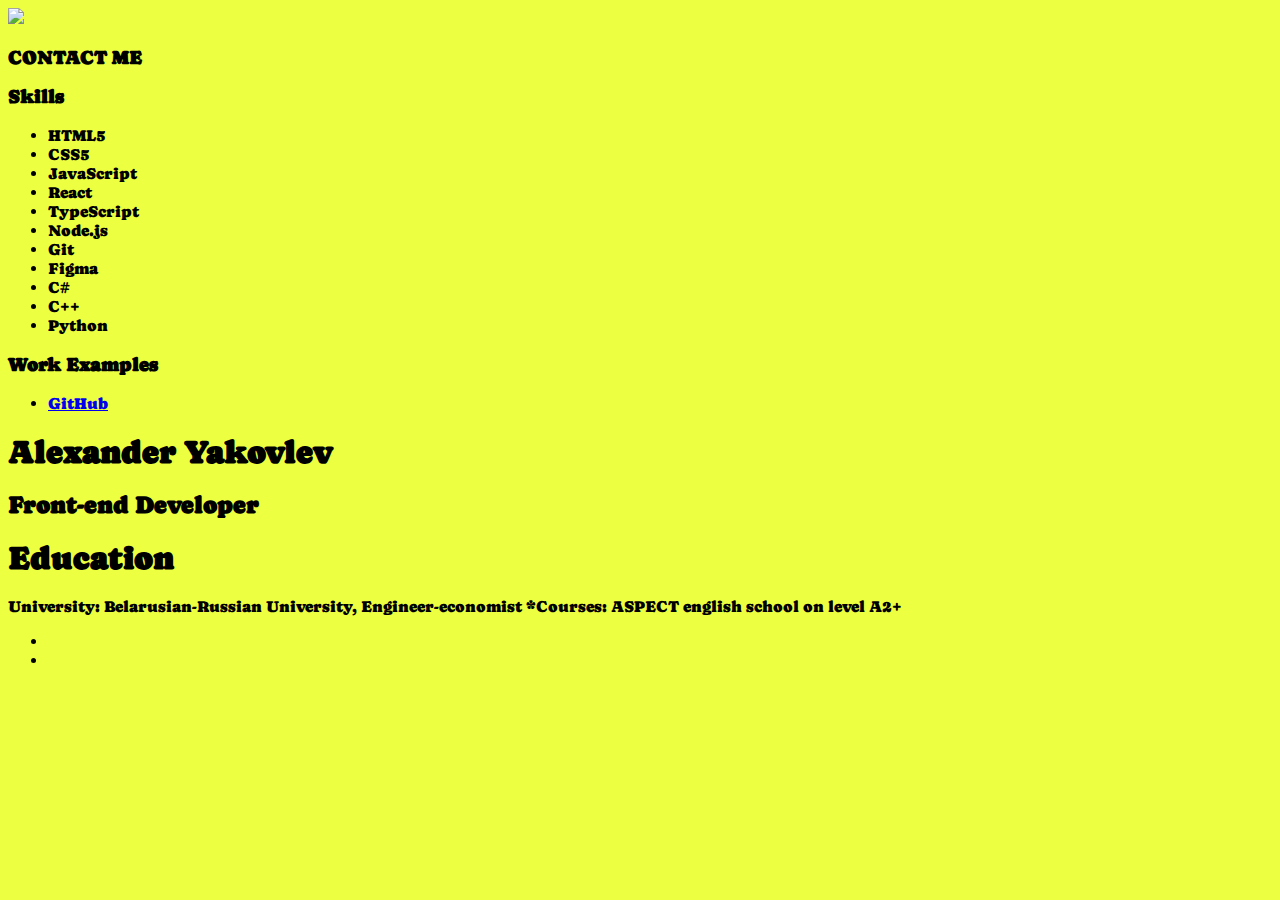
==== index.html @ 586f5314 "feat: add html structures" ====
<!DOCTYPE html>
<html lang="en">
<head>
    <meta charset="UTF-8">
    <meta name="viewport" content="width=device-width, initial-scale=1.0">
    <link rel="preconnect" href="https://fonts.googleapis.com">
    <link rel="preconnect" href="https://fonts.gstatic.com" crossorigin>
    <link href="https://fonts.googleapis.com/css2?family=Caprasimo&display=swap" rel="stylesheet">
    <link rel="stylesheet" href="style.css">
    <link rel="stylesheet" href="https://use.fontawesome.com/releases/v5.6.1/css/all.css"
    integrity="sha384-gfdkjb5BdAXd+lj+gudLWI+BXq4IuLW5IT+brZEZsLFm++aCMlF1V92rMkPaX4PP" crossorigin="anonymous" />
    <title>CV</title>
</head>
<body>
    <div class="main">
        <div class="leftblock">
            <img src="https://avatars.githubusercontent.com/u/90922864?v=4">
            <h3>CONTACT ME</h3>
            <div class="underlined"></div>
            <ul class="discord"></ul>
            <ul class="phone"></ul>
            <h3>Skills</h3>
            <div class="underlined"></div>
            <ul>
                <li>HTML5</li>
                <li>CSS5</li>
                <li>JavaScript</li>
                <li>React</li>
                <li>TypeScript</li>
                <li>Node.js</li>
                <li>Git</li>
                <li>Figma</li>
                <li>C#</li>
                <li>C++</li>
                <li>Python</li>
            </ul>
            <h3>Work Examples</h3>
            <div class="underlined"></div>
            <nav class="examples">
                <ul><li>
                    <a href="https://github.com/hutman2083">GitHub</a>
                </li></ul>
            </nav>
        </div>
        <div class="rightblock">
            <h1>Alexander Yakovlev</h1>
            <h2>Front-end Developer</h2>
            <div class = "underlined1"></div>
            <h1>Education</h1>
            <div class = "underlined1"></div>
            <div class="educ">University: Belarusian-Russian University, Engineer-economist *Courses: ASPECT english school on level A2+</div>
        </div>
        <footer class="footer">
            <nav class="footer_nav">
                <ul class="footer_nav_list">
                    <li class="github-link"><a href="https://github.com/hutman2083"><i class="fab fa-github"></i></a></li>
                    <li class="courses"><a href ="https://rs.school/js/"><i class="fab fa-js"></i></a></li>
                </ul>
            </nav>
        </footer>
    </div>
</body>
</html>
---- style.css ----
*{
    background-color: rgb(236, 255, 65);
    font-family: 'Caprasimo', cursive;
}
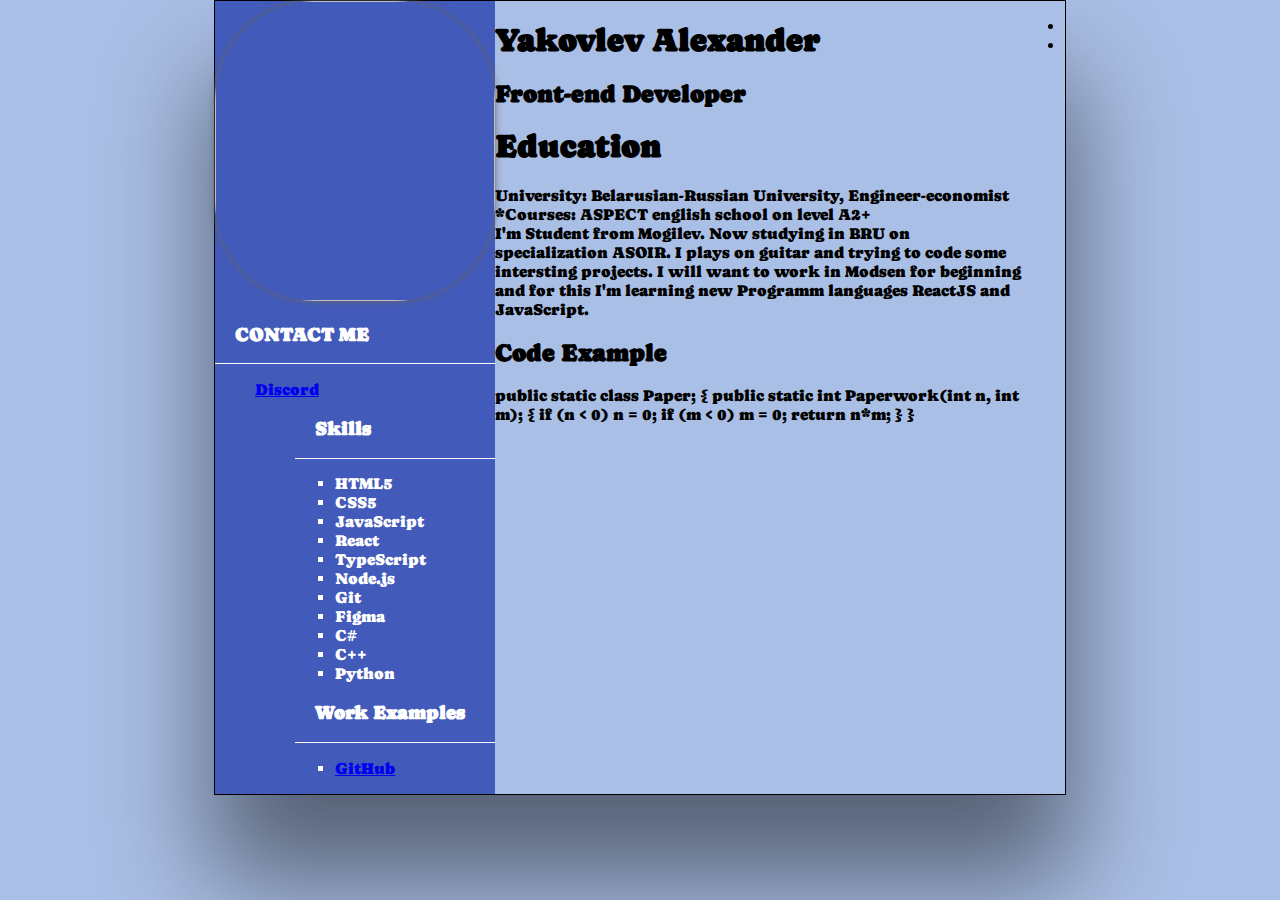
==== commit 1a59acbf: "feat: add structures for html and some style" ====
--- a/index.html
+++ b/index.html
@@ -1,3 +1,4 @@
+
 <!DOCTYPE html>
 <html lang="en">
 <head>
@@ -17,7 +18,7 @@
             <img src="https://avatars.githubusercontent.com/u/90922864?v=4">
             <h3>CONTACT ME</h3>
             <div class="underlined"></div>
-            <ul class="discord"></ul>
+            <ul class="discord"><a href="https://discordapp.com/users/397811096989466626/">Discord</a><ul>
             <ul class="phone"></ul>
             <h3>Skills</h3>
             <div class="underlined"></div>
@@ -41,14 +42,30 @@
                     <a href="https://github.com/hutman2083">GitHub</a>
                 </li></ul>
             </nav>
+            <div class="rs"></div>
         </div>
         <div class="rightblock">
-            <h1>Alexander Yakovlev</h1>
+            <header class="header">
+                <h1>Yakovlev Alexander</h1>
+            </header>
             <h2>Front-end Developer</h2>
             <div class = "underlined1"></div>
             <h1>Education</h1>
             <div class = "underlined1"></div>
             <div class="educ">University: Belarusian-Russian University, Engineer-economist *Courses: ASPECT english school on level A2+</div>
+            <div class="about">I'm Student from Mogilev. Now studying in BRU on specialization ASOIR. I plays on guitar and trying to code some intersting projects. I will want to work in Modsen for beginning and for this I'm learning new Programm languages ReactJS and JavaScript.</div>
+            <h2>Code Example</h2>
+            <div class="code">
+                public static class Paper;
+                {
+                  public static int Paperwork(int n, int m);
+                  {
+                    if (n < 0) n = 0;
+                    if (m < 0) m = 0;
+                    return n*m;
+                  }
+                }
+            </div>
         </div>
         <footer class="footer">
             <nav class="footer_nav">
--- a/style.css
+++ b/style.css
@@ -1,5 +1,48 @@
-*{
-    background-color: rgb(236, 255, 65);
+body{
+    background-color: rgba(139, 167, 220, 0.729);
     font-family: 'Caprasimo', cursive;
+    margin: 0 auto;
 }
 
+.main{
+    max-width: 850px;
+    border: solid 1px black;
+    box-shadow: 1px 81px 100px 5px rgba(0,0,0,0.49);
+    margin: auto;
+    display: flex;
+}
+
+.leftblock{
+    background-color: rgb(66, 90, 186);
+    color: #fff;
+}
+
+img{
+    width: 280px;
+    height: 300px;
+    border-radius: 100px; 
+    box-shadow: 0 0 7px #666;
+}
+
+h3{
+    padding-left: 20px;
+}
+
+.underlined{
+    width: 100%;
+    height: 0.05rem;
+    margin-top: 0.5rem;
+    margin-bottom: 1rem;
+    background-color: white;
+}
+
+.discord{
+    
+}
+
+
+
+
+
+
+
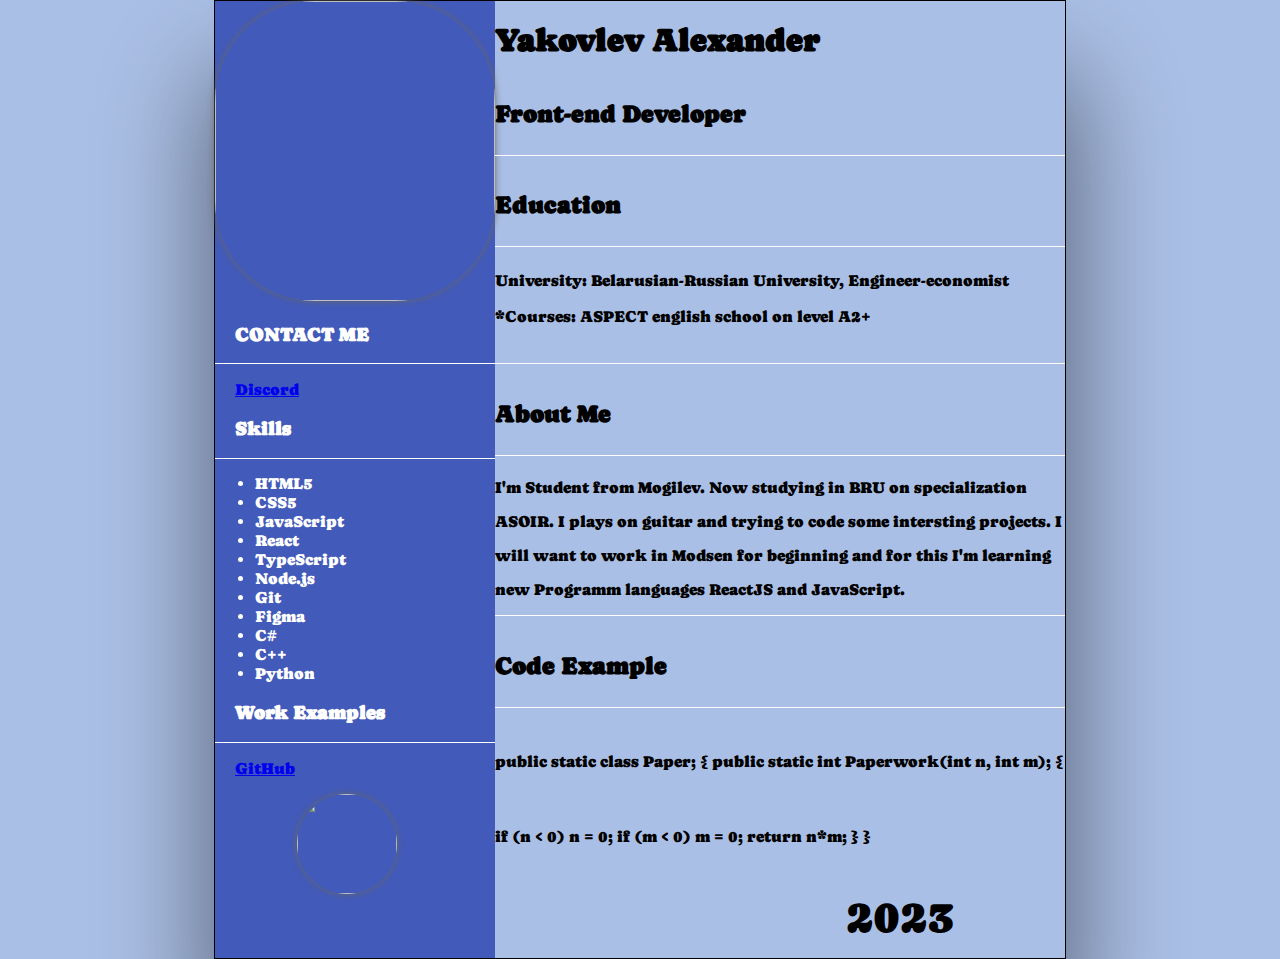
==== commit b3dccbf7: "feat: add html class and style" ====
--- a/index.html
+++ b/index.html
@@ -15,11 +15,10 @@
 <body>
     <div class="main">
         <div class="leftblock">
-            <img src="https://avatars.githubusercontent.com/u/90922864?v=4">
+            <img src="https://avatars.githubusercontent.com/u/90922864?v=4" alt="">
             <h3>CONTACT ME</h3>
             <div class="underlined"></div>
-            <ul class="discord"><a href="https://discordapp.com/users/397811096989466626/">Discord</a><ul>
-            <ul class="phone"></ul>
+            <ul class="discord"><a href="https://discordapp.com/users/397811096989466626/">Discord</a></ul>
             <h3>Skills</h3>
             <div class="underlined"></div>
             <ul>
@@ -38,11 +37,11 @@
             <h3>Work Examples</h3>
             <div class="underlined"></div>
             <nav class="examples">
-                <ul><li>
+                <ul><li class="git">
                     <a href="https://github.com/hutman2083">GitHub</a>
                 </li></ul>
             </nav>
-            <div class="rs"></div>
+            <div class="rs"><img src="https://rs.school/images/rs_school_js.svg" class="rsschool" alt=""></div>
         </div>
         <div class="rightblock">
             <header class="header">
@@ -50,11 +49,16 @@
             </header>
             <h2>Front-end Developer</h2>
             <div class = "underlined1"></div>
-            <h1>Education</h1>
+            <h2>Education</h2>
             <div class = "underlined1"></div>
             <div class="educ">University: Belarusian-Russian University, Engineer-economist *Courses: ASPECT english school on level A2+</div>
+            <div class = "underlined1"></div>
+            <h2>About Me</h2>
+            <div class = "underlined1"></div>
             <div class="about">I'm Student from Mogilev. Now studying in BRU on specialization ASOIR. I plays on guitar and trying to code some intersting projects. I will want to work in Modsen for beginning and for this I'm learning new Programm languages ReactJS and JavaScript.</div>
+            <div class = "underlined1"></div>
             <h2>Code Example</h2>
+            <div class = "underlined1"></div>
             <div class="code">
                 public static class Paper;
                 {
@@ -62,19 +66,21 @@
                   {
                     if (n < 0) n = 0;
                     if (m < 0) m = 0;
+
                     return n*m;
                   }
                 }
             </div>
-        </div>
         <footer class="footer">
             <nav class="footer_nav">
                 <ul class="footer_nav_list">
                     <li class="github-link"><a href="https://github.com/hutman2083"><i class="fab fa-github"></i></a></li>
                     <li class="courses"><a href ="https://rs.school/js/"><i class="fab fa-js"></i></a></li>
+                    <li class="year">2023</li>
                 </ul>
             </nav>
         </footer>
+        </div>
     </div>
 </body>
 </html>--- a/style.css
+++ b/style.css
@@ -37,12 +37,62 @@
 }
 
 .discord{
-    
+    padding-left: 20px;
 }
 
+.git{
+    list-style-type: none;
+}
 
+.examples{
+    margin-left: -20px;
+}
 
+.rsschool {
+    width: 100px;
+    height: 100px;
+    margin-left: 82px;
+}
 
+.underlined1{
+    width: 100%;
+    height: 0.05rem;
+    margin-top: 0.5rem;
+    margin-bottom: 1rem;
+    background-color: white;
+}
 
+.rightblock{
+    display: flex;
+    flex-direction: column;
+}
 
+.educ{
+    line-height: 9.5mm;
+    padding-bottom: 20px;
+}
 
+.about{
+    line-height: 9mm;
+}
+
+.code{
+    line-height: 2cm;
+}
+
+.footer_nav_list{
+    list-style-type: none;
+    display: flex;
+    justify-content: center;
+    align-items: center;
+    flex-wrap: nowrap;
+    grid-gap: 100px;
+}
+
+.fab{
+    font-size: 45px;
+}
+
+.year{
+    font-size: 45px;
+}
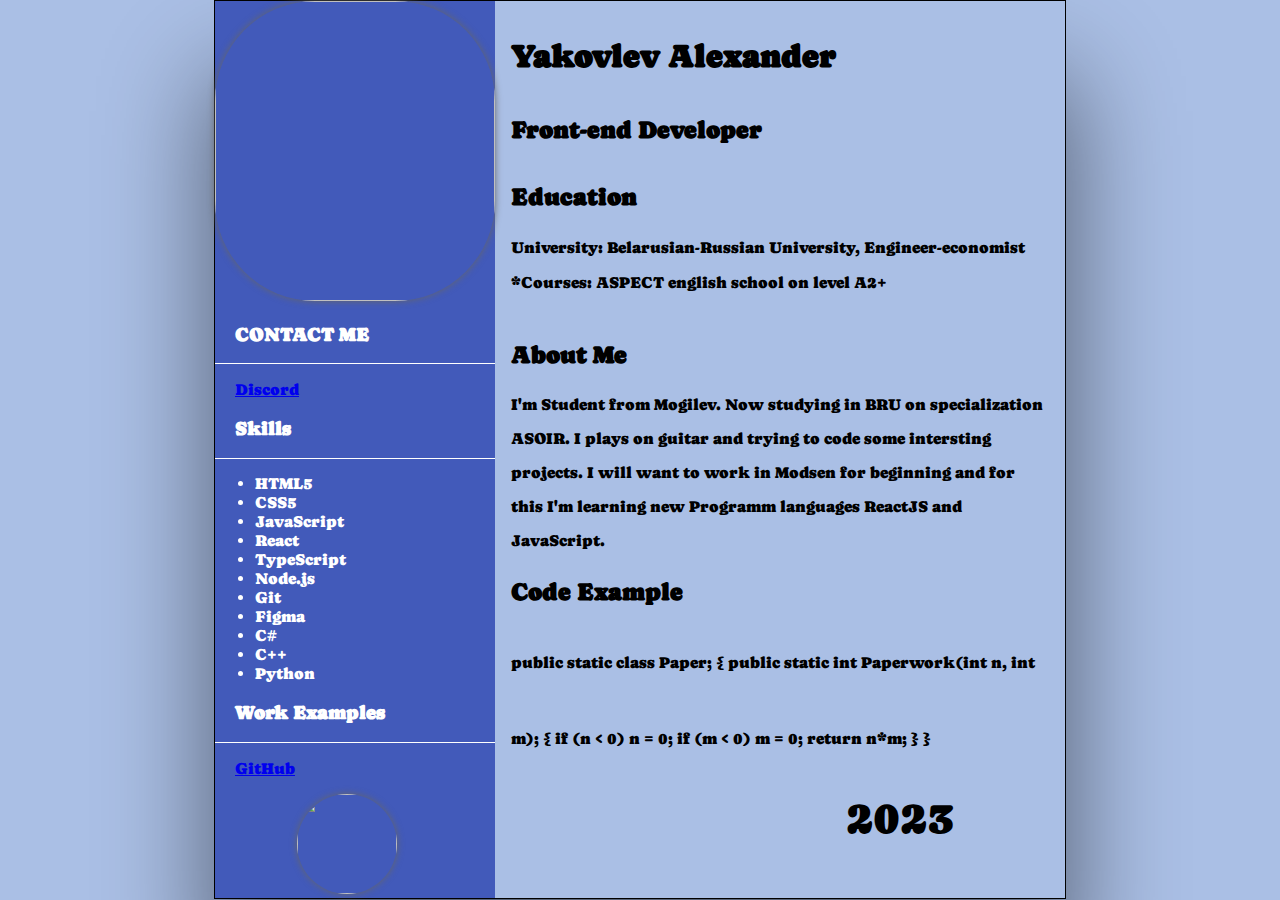
==== commit 1dab1029: "fix: fix style with rightblock" ====
--- a/index.html
+++ b/index.html
@@ -48,17 +48,17 @@
                 <h1>Yakovlev Alexander</h1>
             </header>
             <h2>Front-end Developer</h2>
-            <div class = "underlined1"></div>
+            
             <h2>Education</h2>
-            <div class = "underlined1"></div>
+            
             <div class="educ">University: Belarusian-Russian University, Engineer-economist *Courses: ASPECT english school on level A2+</div>
-            <div class = "underlined1"></div>
+            
             <h2>About Me</h2>
-            <div class = "underlined1"></div>
+            
             <div class="about">I'm Student from Mogilev. Now studying in BRU on specialization ASOIR. I plays on guitar and trying to code some intersting projects. I will want to work in Modsen for beginning and for this I'm learning new Programm languages ReactJS and JavaScript.</div>
-            <div class = "underlined1"></div>
+            
             <h2>Code Example</h2>
-            <div class = "underlined1"></div>
+            
             <div class="code">
                 public static class Paper;
                 {
--- a/style.css
+++ b/style.css
@@ -65,6 +65,7 @@
 .rightblock{
     display: flex;
     flex-direction: column;
+    padding: 1rem;
 }
 
 .educ{
